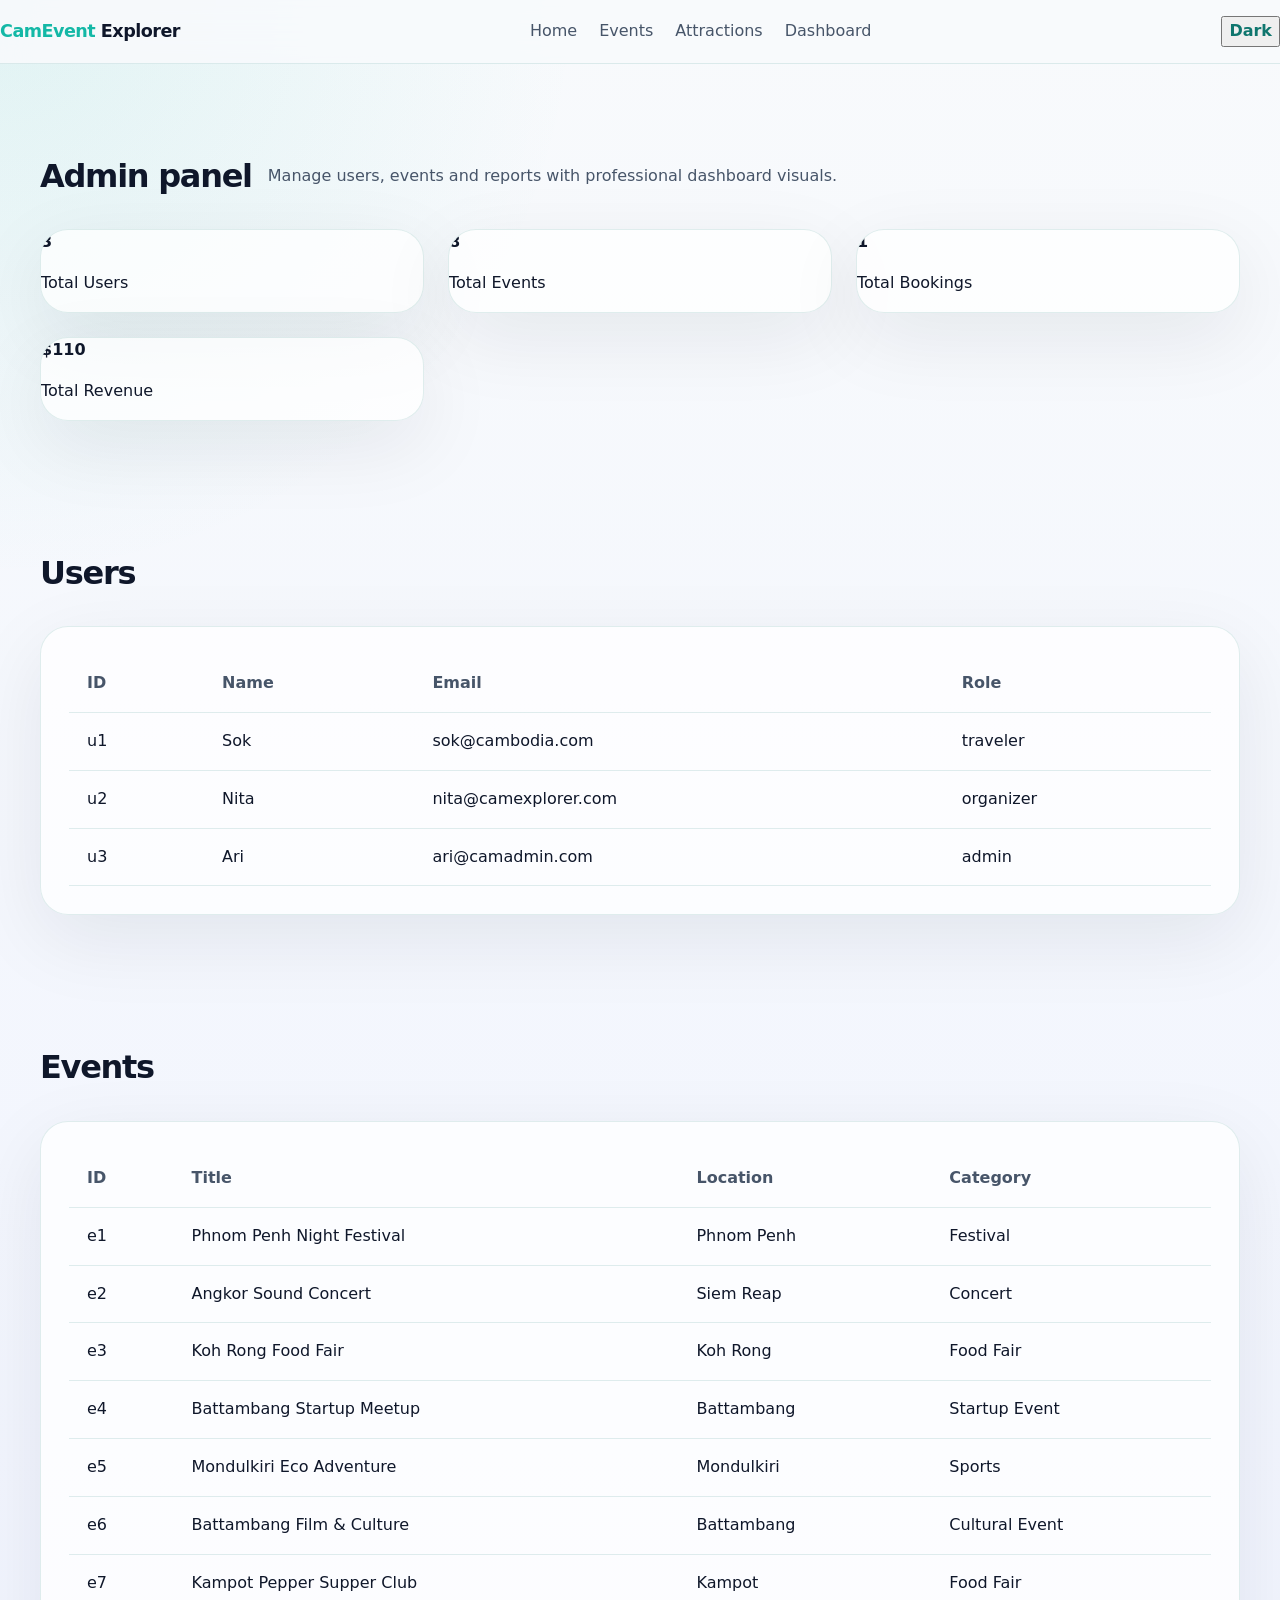
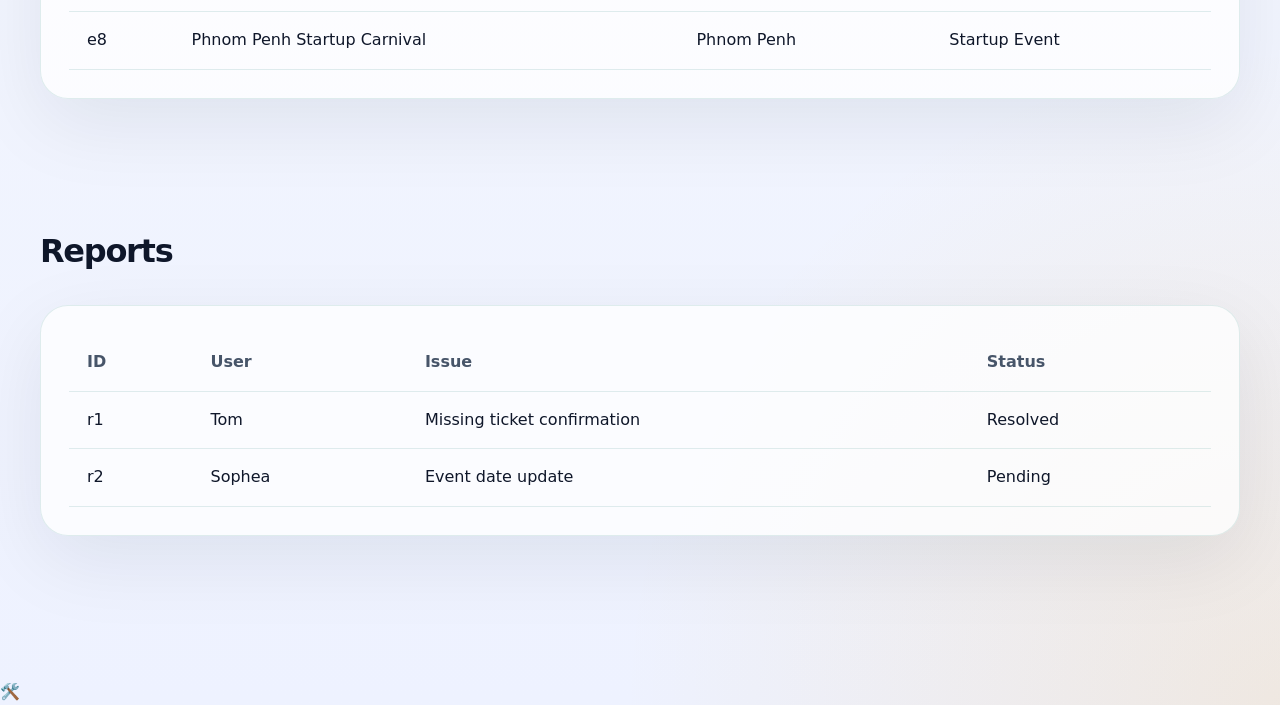
==== admin.html @ cb205341 "Initial commit: CamEvent Explorer static frontend prototype" ====
<!DOCTYPE html>
<html lang="en">
<head>
  <meta charset="UTF-8" />
  <meta name="viewport" content="width=device-width, initial-scale=1.0" />
  <title>Admin Panel | CamEvent Explorer</title>
  <link rel="stylesheet" href="style.css" />
</head>
<body data-page="admin">
  <div id="loading-screen"><div class="loader"></div></div>
  <div class="mobile-menu" id="mobileMenu">
    <button id="mobileClose" class="mobile-toggle">✕</button>
    <a href="index.html">Home</a>
    <a href="events.html">Events</a>
    <a href="attractions.html">Attractions</a>
    <a href="login.html">Login</a>
    <a href="signup.html">Sign Up</a>
  </div>
  <header class="site-header">
    <a class="brand" href="index.html"><span>CamEvent</span> Explorer</a>
    <nav class="main-nav">
      <a class="nav-link" href="index.html">Home</a>
      <a class="nav-link" href="events.html">Events</a>
      <a class="nav-link" href="attractions.html">Attractions</a>
      <a class="nav-link" href="dashboard.html">Dashboard</a>
    </nav>
    <div class="nav-actions">
      <button id="darkToggle" class="dark-toggle"><span>Dark</span></button>
      <button class="mobile-toggle">☰</button>
    </div>
  </header>

  <main class="page-shell">
    <section class="section" data-reveal>
      <div class="section-title"><h2>Admin panel</h2><p>Manage users, events and reports with professional dashboard visuals.</p></div>
      <div id="adminTotals" class="cards-grid"></div>
    </section>

    <section class="section" data-reveal>
      <div class="section-title"><h2>Users</h2></div>
      <div class="table-card"><table class="table"><thead><tr><th>ID</th><th>Name</th><th>Email</th><th>Role</th></tr></thead><tbody id="adminUsers"></tbody></table></div>
    </section>

    <section class="section" data-reveal>
      <div class="section-title"><h2>Events</h2></div>
      <div class="table-card"><table class="table"><thead><tr><th>ID</th><th>Title</th><th>Location</th><th>Category</th></tr></thead><tbody id="adminEvents"></tbody></table></div>
    </section>

    <section class="section" data-reveal>
      <div class="section-title"><h2>Reports</h2></div>
      <div class="table-card"><table class="table"><thead><tr><th>ID</th><th>User</th><th>Issue</th><th>Status</th></tr></thead><tbody id="adminReports"></tbody></table></div>
    </section>
  </main>

  <a class="fab" href="dashboard.html">🛠️</a>
  <button id="backTop" class="back-top" aria-label="Back to top">↑</button>
  <script src="script.js"></script>
</body>
</html>
---- style.css ----
﻿/* CamEvent Explorer - premium startup UI */
:root {
  color-scheme: light;
  font-family: 'Inter', 'Poppins', system-ui, -apple-system, BlinkMacSystemFont, 'Segoe UI', sans-serif;
  font-size: 16px;
  line-height: 1.55;
  background: #f8fafc;
  color: #0f172a;
  --bg: #f8fafc;
  --surface: rgba(255, 255, 255, 0.82);
  --surface-strong: rgba(255, 255, 255, 0.96);
  --glass: rgba(255, 255, 255, 0.74);
  --border: rgba(15, 118, 110, 0.12);
  --text: #0f172a;
  --muted: #475569;
  --primary: #0f766e;
  --secondary: #14b8a6;
  --accent: #f59e0b;
  --accent-soft: rgba(245, 158, 11, 0.14);
  --shadow: 0 24px 80px rgba(15, 23, 42, 0.08);
  --focus: rgba(20, 184, 166, 0.18);
}
* {
  box-sizing: border-box;
}
html {
  scroll-behavior: smooth;
}
body {
  margin: 0;
  min-height: 100vh;
  background: radial-gradient(circle at top left, rgba(20, 184, 166, 0.10), transparent 22%),
              radial-gradient(circle at bottom right, rgba(245, 158, 11, 0.12), transparent 25%),
              linear-gradient(180deg, #f8fafc 0%, #eef2ff 100%);
  color: var(--text);
}
body.dark-mode {
  background: radial-gradient(circle at top left, rgba(20, 184, 166, 0.16), transparent 24%),
              radial-gradient(circle at bottom right, rgba(245, 158, 11, 0.12), transparent 22%),
              linear-gradient(180deg, #020617 0%, #051026 100%);
  color: #e2e8f0;
}
img {
  display: block;
  max-width: 100%;
}
button,
input,
select,
textarea {
  font: inherit;
}
a {
  color: inherit;
  text-decoration: none;
}
.page-shell {
  width: min(1200px, calc(100% - 40px));
  margin: 0 auto;
  padding: 24px 0 80px;
}
.site-header {
  display: flex;
  align-items: center;
  justify-content: space-between;
  gap: 24px;
  padding: 16px 0;
  position: sticky;
  top: 0;
  z-index: 20;
  backdrop-filter: blur(16px);
  background: rgba(248, 250, 252, 0.9);
  border-bottom: 1px solid var(--border);
}
body.dark-mode .site-header {
  background: rgba(2, 6, 23, 0.82);
  border-color: rgba(148, 163, 184, 0.12);
}
.brand {
  font-size: 1.1rem;
  font-weight: 800;
  letter-spacing: -0.03em;
}
.brand span {
  color: var(--secondary);
}
.main-nav {
  display: flex;
  align-items: center;
  gap: 22px;
}
.nav-link {
  color: var(--muted);
  font-weight: 500;
  transition: color 0.25s ease;
}
.nav-link:hover,
.nav-link.active {
  color: var(--primary);
}
.nav-actions {
  display: flex;
  align-items: center;
  gap: 14px;
}
.btn,
button.btn {
  display: inline-flex;
  align-items: center;
  justify-content: center;
  border-radius: 999px;
  padding: 12px 20px;
  font-weight: 700;
  transition: transform 0.22s ease, box-shadow 0.25s ease, background 0.25s ease;
}
.btn:hover,
button.btn:hover {
  transform: translateY(-1px);
}
.btn-primary,
button.btn-primary {
  background: linear-gradient(135deg, var(--primary), var(--secondary));
  color: #fff;
  box-shadow: 0 18px 40px rgba(20, 184, 166, 0.23);
}
.btn-secondary,
button.btn-secondary {
  background: rgba(255, 255, 255, 0.86);
  color: var(--text);
  border: 1px solid var(--border);
}
body.dark-mode .btn-secondary,
body.dark-mode button.btn-secondary {
  background: rgba(8, 17, 36, 0.88);
  color: #e2e8f0;
  border-color: rgba(148, 163, 184, 0.16);
}
.section {
  padding: 64px 0;
}
.section-title {
  display: flex;
  align-items: center;
  gap: 16px;
  margin-bottom: 28px;
}
.section-title h2 {
  margin: 0;
  font-size: clamp(2rem, 2.4vw, 2.65rem);
  letter-spacing: -0.04em;
}
.section-title p {
  margin: 0;
  color: var(--muted);
  max-width: 650px;
}
.glass-card {
  background: var(--glass);
  border: 1px solid var(--border);
  border-radius: 28px;
  box-shadow: var(--shadow);
  backdrop-filter: blur(20px);
}
body.dark-mode .glass-card {
  background: rgba(3, 14, 32, 0.78);
  border-color: rgba(148, 163, 184, 0.12);
}
.hero {
  position: relative;
  overflow: hidden;
  padding: 80px 0 60px;
}
.hero::before {
  content: '';
  position: absolute;
  inset: 0;
  background: radial-gradient(circle at top left, rgba(20, 184, 166, 0.18), transparent 20%),
              radial-gradient(circle at bottom right, rgba(245, 158, 11, 0.18), transparent 22%);
  pointer-events: none;
}
.hero-grid {
  display: grid;
  grid-template-columns: 1.1fr 0.9fr;
  align-items: center;
  gap: 32px;
  position: relative;
  z-index: 1;
}
.hero-copy {
  max-width: 590px;
}
.hero-copy .eyebrow {
  display: inline-flex;
  align-items: center;
  gap: 10px;
  color: var(--secondary);
  font-weight: 800;
  text-transform: uppercase;
  letter-spacing: 0.18em;
  font-size: 0.8rem;
  margin-bottom: 20px;
}
.hero-copy h1 {
  margin: 0;
  font-size: clamp(3rem, 5vw, 4.5rem);
  line-height: 0.95;
}
.hero-copy p {
  max-width: 620px;
  margin: 26px 0 30px;
  font-size: 1rem;
  color: var(--muted);
}
.hero-actions {
  display: flex;
  flex-wrap: wrap;
  gap: 16px;
}
.hero-card {
  position: relative;
  min-height: 520px;
  border-radius: 34px;
  overflow: hidden;
  box-shadow: var(--shadow);
  background: linear-gradient(180deg, rgba(255,255,255,0.95) 0%, rgba(255,255,255,0.72) 100%);
}
body.dark-mode .hero-card {
  background: linear-gradient(180deg, rgba(1, 13, 34, 0.82) 0%, rgba(4, 21, 46, 0.78) 100%);
}
.hero-card::before {
  content: '';
  position: absolute;
  inset: 0;
  background: radial-gradient(circle at 30% 20%, rgba(20, 184, 166, 0.22), transparent 22%),
              radial-gradient(circle at 90% 85%, rgba(245, 158, 11, 0.18), transparent 24%);
  pointer-events: none;
}
.hero-slideshow {
  position: absolute;
  inset: 0;
  display: grid;
}
.slide {
  opacity: 0;
  transform: scale(1.03);
  transition: opacity 0.8s ease, transform 0.8s ease;
  background-size: cover;
  background-position: center;
}
.slide.active {
  opacity: 1;
  transform: scale(1);
}
.slide::after {
  content: '';
  position: absolute;
  inset: 0;
  background: linear-gradient(180deg, rgba(15, 118, 110, 0.18), rgba(248, 250, 252, 0.8));
}
.slide-1 { background-image: linear-gradient(135deg, rgba(15, 118, 110, 0.95), rgba(20, 184, 166, 0.72)); }
.slide-2 { background-image: linear-gradient(135deg, rgba(245, 158, 11, 0.9), rgba(251, 191, 36, 0.68)); }
.slide-3 { background-image: linear-gradient(135deg, rgba(15, 118, 110, 0.55), rgba(248, 250, 252, 0.7)); }
.hero-visual-content {
  position: relative;
  z-index: 1;
  display: grid;
  gap: 18px;
  padding: 32px;
  min-height: 520px;
}
.hero-stats {
  display: grid;
  gap: 14px;
}
.hero-stat {
  display: flex;
  justify-content: space-between;
  align-items: center;
  padding: 18px 22px;
  border-radius: 24px;
  background: rgba(255, 255, 255, 0.95);
  box-shadow: 0 18px 32px rgba(15, 23, 42, 0.08);
}
body.dark-mode .hero-stat {
  background: rgba(3, 14, 32, 0.82);
}
.hero-stat strong {
  font-size: 1.65rem;
}
.hero-stat span {
  color: var(--muted);
}
.search-panel,
.search-panel .glass-card {
  border-radius: 28px;
}
.search-panel {
  margin-top: 28px;
  padding: 28px;
  background: var(--glass);
  border: 1px solid var(--border);
  box-shadow: var(--shadow);
}
.search-grid {
  display: grid;
  gap: 18px;
  grid-template-columns: repeat(5, minmax(0, 1fr));
}
.search-grid input,
.search-grid select {
  width: 100%;
  border-radius: 20px;
  border: 1px solid var(--border);
  padding: 16px 18px;
  background: rgba(255, 255, 255, 0.9);
}
body.dark-mode .search-grid input,
body.dark-mode .search-grid select {
  background: rgba(5, 14, 34, 0.88);
  color: #e2e8f0;
  border-color: rgba(148, 163, 184, 0.16);
}
.search-grid .search-button {
  grid-column: span 1;
}
.suggestions {
  position: absolute;
  left: 0;
  right: 0;
  top: 100%;
  background: var(--surface-strong);
  border: 1px solid var(--border);
  border-radius: 18px;
  margin-top: 8px;
  overflow: hidden;
  z-index: 5;
}
.suggestions button {
  width: 100%;
  padding: 12px 16px;
  text-align: left;
  color: var(--text);
}
.suggestions button:hover {
  background: var(--accent-soft);
}
.events-grid,
.attractions-grid,
.cards-grid,
.feature-grid,
.stats-grid,
.related-list,
.gallery-grid {
  display: grid;
  gap: 24px;
}
.events-grid,
.attractions-grid,
.related-list {
  grid-template-columns: repeat(4, minmax(0, 1fr));
}
.cards-grid {
  grid-template-columns: repeat(3, minmax(0, 1fr));
}
.stats-grid {
  grid-template-columns: repeat(4, minmax(0, 1fr));
}
.event-card,
.attraction-card,
.testimonial-card,
.metric-card,
.list-card,
.schedule-card,
.dashboard-card,
.analytics-card,
.modal-content,
.detail-card,
.booking-card,
.profile-card,
.notification-card,
.table-card,
.feature-card,
.map-card,
.form-card {
  background: var(--glass);
  border: 1px solid var(--border);
  border-radius: 28px;
  box-shadow: var(--shadow);
  overflow: hidden;
  transition: transform 0.25s ease, border-color 0.25s ease, box-shadow 0.25s ease;
}
body.dark-mode .event-card,
body.dark-mode .attraction-card,
body.dark-mode .testimonial-card,
body.dark-mode .metric-card,
body.dark-mode .list-card,
body.dark-mode .schedule-card,
body.dark-mode .dashboard-card,
body.dark-mode .analytics-card,
body.dark-mode .detail-card,
body.dark-mode .booking-card,
body.dark-mode .profile-card,
body.dark-mode .notification-card,
body.dark-mode .table-card,
body.dark-mode .feature-card,
body.dark-mode .map-card,
body.dark-mode .form-card,
body.dark-mode .modal-content {
  background: rgba(3, 14, 32, 0.78);
}
.event-card:hover,
.attraction-card:hover,
.metric-card:hover,
.dashboard-card:hover,
.analytics-card:hover,
.modal-content:hover,
.detail-card:hover,
.feature-card:hover,
.map-card:hover,
.form-card:hover {
  transform: translateY(-6px);
  border-color: rgba(20, 184, 166, 0.22);
}
.card-hero {
  position: relative;
  min-height: 180px;
  background: linear-gradient(135deg, rgba(15, 118, 110, 0.95), rgba(20, 184, 166, 0.85));
}
.card-hero.overlay {
  background-size: cover;
  background-position: center;
}
.card-hero::before {
  content: '';
  position: absolute;
  inset: 0;
  background: linear-gradient(180deg, rgba(15, 118, 110, 0.18), rgba(15, 118, 110, 0.72));
}
.card-hero span {
  position: absolute;
  top: 16px;
  right: 16px;
  background: rgba(255, 255, 255, 0.9);
  color: var(--text);
  padding: 8px 12px;
  border-radius: 999px;
  font-size: 0.85rem;
  font-weight: 700;
}
.card-body {
  padding: 22px;
}
.card-title {
  margin: 0 0 10px;
  font-size: 1.1rem;
}
.card-meta {
  display: flex;
  flex-wrap: wrap;
  gap: 10px;
  margin: 12px 0;
  color: var(--muted);
  font-size: 0.95rem;
}
.card-meta span {
  display: inline-flex;
  align-items: center;
  gap: 6px;
}
.card-meta span::before {
  content: '•';
  color: var(--accent);
}
.card-text {
  margin: 0 0 18px;
  color: var(--muted);
}
.card-actions {
  display: flex;
  justify-content: space-between;
  align-items: center;
  gap: 12px;
  flex-wrap: wrap;
}
.favorite-toggle {
  width: 46px;
  height: 46px;
  display: inline-flex;
  align-items: center;
  justify-content: center;
  border-radius: 50%;
  background: rgba(255, 255, 255, 0.88);
  color: var(--text);
  transition: transform 0.2s ease, background 0.2s ease;
}
.favorite-toggle.active {
  background: rgba(245, 158, 11, 0.16);
  color: var(--accent);
}
.favorite-toggle:hover {
  transform: translateY(-2px);
}
.event-badge,
.tag-pill {
  display: inline-flex;
  align-items: center;
  justify-content: center;
  padding: 8px 14px;
  border-radius: 999px;
  background: rgba(15, 118, 110, 0.08);
  color: var(--primary);
  font-weight: 600;
  font-size: 0.85rem;
}
body.dark-mode .event-badge,
body.dark-mode .tag-pill {
  background: rgba(20, 184, 166, 0.12);
}
.trending-list {
  display: grid;
  grid-template-columns: repeat(3, minmax(0, 1fr));
  gap: 20px;
}
.trend-card {
  padding: 24px;
}
.trend-card h3 {
  margin-top: 0;
}
.trend-card p {
  color: var(--muted);
  margin: 14px 0 0;
}
.rating {
  display: inline-flex;
  align-items: center;
  gap: 8px;
  color: #f59e0b;
  font-weight: 700;
}
.rating span {
  color: var(--muted);
  font-weight: 500;
}
.stats-row {
  display: grid;
  grid-template-columns: repeat(4, minmax(0, 1fr));
  gap: 18px;
}
.stat-card {
  padding: 28px;
  text-align: center;
  border-radius: 28px;
  background: linear-gradient(135deg, rgba(20, 184, 166, 0.15), rgba(255, 255, 255, 0.95));
  border: 1px solid var(--border);
}
body.dark-mode .stat-card {
  background: rgba(2, 6, 23, 0.76);
  border-color: rgba(148, 163, 184, 0.12);
}
.stat-card strong {
  display: block;
  font-size: 2.8rem;
  margin-bottom: 10px;
}
.testimonial-card {
  padding: 28px;
  min-height: 260px;
  display: grid;
  gap: 18px;
}
.testimonial-card p {
  margin: 0;
  color: var(--muted);
}
.testimonial-author {
  display: flex;
  align-items: center;
  gap: 14px;
}
.avatar {
  width: 54px;
  height: 54px;
  border-radius: 50%;
  background: linear-gradient(135deg, var(--primary), var(--secondary));
  display: grid;
  place-items: center;
  color: #fff;
  font-weight: 700;
}
.slider-controls {
  display: flex;
  gap: 12px;
  margin-top: 14px;
}
.slider-controls button {
  width: 48px;
  height: 48px;
  border-radius: 50%;
  border: 1px solid var(--border);
  background: rgba(255, 255, 255, 0.88);
}
body.dark-mode .slider-controls button {
  background: rgba(8, 17, 36, 0.88);
}
.section-split {
  display: grid;
  grid-template-columns: 1.2fr 0.8fr;
  gap: 28px;
}
.feature-card,
.map-card,
.form-card,
.detail-card,
.booking-card,
.profile-card,
.notification-card,
.table-card {
  padding: 28px;
}
.map-card {
  min-height: 360px;
  position: relative;
  overflow: hidden;
}
.map-card::before {
  content: '';
  position: absolute;
  inset: 0;
  background: radial-gradient(circle at 20% 20%, rgba(20, 184, 166, 0.16), transparent 18%),
              radial-gradient(circle at 80% 80%, rgba(245, 158, 11, 0.14), transparent 20%);
}
.map-visual {
  position: relative;
  min-height: 100%;
  border-radius: 28px;
  background: radial-gradient(circle at 30% 22%, rgba(20, 184, 166, 0.14), transparent 16%),
              radial-gradient(circle at 80% 60%, rgba(245, 158, 11, 0.12), transparent 18%),
              linear-gradient(135deg, rgba(15, 118, 110, 0.1), rgba(248, 250, 252, 0.95));
}
.map-visual::after {
  content: '';
  position: absolute;
  inset: 16px;
  border-radius: 22px;
  background-size: 100px 100px;
  background-image: radial-gradient(circle, rgba(15, 118, 110, 0.14), transparent 45%);
}
.map-pin {
  position: absolute;
  width: 16px;
  height: 16px;
  border-radius: 50%;
  background: var(--accent);
  box-shadow: 0 0 16px rgba(245, 158, 11, 0.28);
}
.map-pin::after {
  content: '';
  position: absolute;
  inset: 4px;
  border-radius: 50%;
  background: #fff;
}
.input-group {
  display: grid;
  gap: 8px;
  margin-bottom: 18px;
}
.input-group label {
  font-weight: 600;
}
.input-group input,
.input-group select,
.input-group textarea {
  width: 100%;
  border-radius: 18px;
  border: 1px solid var(--border);
  background: rgba(255, 255, 255, 0.92);
  padding: 15px 16px;
}
body.dark-mode .input-group input,
body.dark-mode .input-group select,
body.dark-mode .input-group textarea {
  background: rgba(6, 16, 37, 0.9);
  color: #e2e8f0;
  border-color: rgba(148, 163, 184, 0.18);
}
.input-grid {
  display: grid;
  gap: 18px;
}
.input-grid.inline {
  grid-template-columns: repeat(2, minmax(0, 1fr));
}
.form-row {
  display: grid;
  gap: 18px;
  grid-template-columns: 1.1fr 0.9fr;
}
.top-bar {
  display: flex;
  align-items: center;
  justify-content: space-between;
  gap: 20px;
  margin-bottom: 26px;
}
.top-bar h1 {
  margin: 0;
  font-size: clamp(1.8rem, 2.5vw, 2.4rem);
}
.panel-header {
  display: flex;
  align-items: center;
  justify-content: space-between;
  gap: 24px;
  margin-bottom: 24px;
}
.panel-header .text-muted {
  color: var(--muted);
}
.sort-bar,
.filter-bar {
  display: flex;
  align-items: center;
  gap: 14px;
  flex-wrap: wrap;
}
.filter-chip,
.category-chip,
.status-pill {
  padding: 10px 16px;
  border-radius: 999px;
  border: 1px solid var(--border);
  color: var(--muted);
  background: rgba(255, 255, 255, 0.88);
  cursor: pointer;
  transition: background 0.2s ease, color 0.2s ease, border-color 0.2s ease;
}
body.dark-mode .filter-chip,
body.dark-mode .category-chip,
body.dark-mode .status-pill {
  background: rgba(8, 17, 36, 0.9);
  color: #cbd5e1;
}
.filter-chip.active,
.category-chip.active {
  background: rgba(20, 184, 166, 0.14);
  color: var(--primary);
  border-color: rgba(20, 184, 166, 0.3);
}
.tag-grid {
  display: flex;
  flex-wrap: wrap;
  gap: 12px;
}
.event-meta {
  display: flex;
  flex-wrap: wrap;
  gap: 12px;
  align-items: center;
}
.event-meta span {
  display: inline-flex;
  gap: 8px;
  color: var(--muted);
}
.event-meta strong {
  color: var(--text);
}
.detail-banner {
  min-height: 420px;
  border-radius: 34px;
  overflow: hidden;
  position: relative;
  background: linear-gradient(135deg, rgba(15, 118, 110, 0.8), rgba(20, 184, 166, 0.4));
}
.detail-banner::before {
  content: '';
  position: absolute;
  inset: 0;
  background: linear-gradient(180deg, rgba(3, 14, 32, 0.24), rgba(3, 14, 32, 0.7));
}
.detail-banner h1,
.banner-info {
  position: relative;
  z-index: 1;
}
.detail-banner-content {
  position: absolute;
  inset: 0;
  display: flex;
  align-items: flex-end;
  padding: 36px;
}
.banner-info {
  max-width: 680px;
  color: #fff;
}
.banner-info p {
  color: rgba(255, 255, 255, 0.85);
}
.badge-list {
  display: flex;
  flex-wrap: wrap;
  gap: 12px;
  margin-top: 18px;
}
.badge-list span {
  background: rgba(255, 255, 255, 0.14);
  color: #fff;
  padding: 10px 14px;
  border-radius: 999px;
  font-size: 0.95rem;
}
.event-description,
.schedule-list,
.related-list,
.review-list {
  display: grid;
  gap: 18px;
}
.schedule-item,
.related-card,
.booking-success,
.notification-card,
.table-row {
  display: grid;
  gap: 10px;
}
.schedule-item {
  padding: 18px;
  border-radius: 24px;
  background: rgba(255, 255, 255, 0.92);
}
body.dark-mode .schedule-item {
  background: rgba(4, 17, 43, 0.88);
}
.schedule-item strong {
  display: block;
  margin-bottom: 6px;
}
.gallery-grid {
  display: grid;
  grid-template-columns: repeat(3, minmax(0, 1fr));
  gap: 14px;
}
.gallery-tile {
  min-height: 160px;
  border-radius: 24px;
  overflow: hidden;
  background-size: cover;
  background-position: center;
  position: relative;
}
.gallery-tile::after {
  content: '';
  position: absolute;
  inset: 0;
  background: linear-gradient(180deg, transparent 0%, rgba(15, 23, 42, 0.4) 100%);
}
.gallery-tile button {
  position: absolute;
  inset: 0;
}
.related-card {
  padding: 20px;
}
.related-card .card-title {
  margin: 0 0 8px;
}
.detail-sidebar {
  display: grid;
  gap: 18px;
}
.detail-summary {
  display: grid;
  gap: 16px;
}
.summary-row {
  display: flex;
  justify-content: space-between;
  color: var(--muted);
}
.summary-row strong {
  color: var(--text);
}
.ticket-summary {
  padding: 22px;
  border-radius: 28px;
  background: rgba(255, 255, 255, 0.96);
}
body.dark-mode .ticket-summary {
  background: rgba(4, 17, 43, 0.88);
}
.ticket-summary h3 {
  margin: 0 0 16px;
}
.qr-code {
  width: 100%;
  min-height: 220px;
  border-radius: 24px;
  background: radial-gradient(circle at 30% 30%, rgba(15,118,110,0.18), transparent 22%),
              radial-gradient(circle at 70% 70%, rgba(245,158,11,0.14), transparent 22%),
              linear-gradient(90deg, rgba(15,118,110,0.08), transparent 50%, rgba(245,158,11,0.06));
  display: grid;
  place-items: center;
  text-align: center;
  color: var(--text);
  border: 1px dashed var(--border);
}
.body-small,
.text-muted {
  color: var(--muted);
}
.table-card {
  overflow-x: auto;
}
.table {
  width: 100%;
  border-collapse: collapse;
}
.table th,
.table td {
  text-align: left;
  padding: 16px 18px;
  border-bottom: 1px solid var(--border);
}
.table th {
  color: var(--muted);
  font-weight: 700;
}
.table tbody tr:hover {
  background: rgba(20, 184, 166, 0.06);
}
.notification-card {
  display: grid;
  gap: 12px;
}
.notification-card strong {
  font-size: 1rem;
}
.toggle-row {
  display: flex;
  align-items: center;
  justify-content: space-between;
  gap: 12px;
}
.toggle-button {
  width: 54px;
  height: 30px;
  border-radius: 999px;
  background: rgba(15, 118, 110, 0.12);
  position: relative;
  transition: background 0.25s ease;
}
.toggle-button::after {
  content: '';
  position: absolute;
  inset: 4px;
  width: 22px;
  height: 22px;
  border-radius: 50%;
  background: #fff;
  transition: transform 0.25s ease;
}
.toggle-button.active {
  background: rgba(20, 184, 166, 0.28);
}
.toggle-button.active::after {
  transform: translateX(24px);
}
#toast-container {
  position: fixed;
  bottom: 24px;
  right: 24px;
  display: grid;
  gap: 12px;
  z-index: 60;
}
.toast {
  min-width: 280px;
  padding: 16px 18px;
  border-radius: 20px;
  background: rgba(255, 255, 255, 0.96);
  border: 1px solid var(--border);
  box-shadow: 0 24px 60px rgba(15, 23, 42, 0.12);
  display: grid;
  gap: 8px;
}
body.dark-mode .toast {
  background: rgba(7, 17, 36, 0.92);
  color: #e2e8f0;
  border-color: rgba(148, 163, 184, 0.1);
}
.toast strong {
  display: block;
}
#loading-screen {
  position: fixed;
  inset: 0;
  background: rgba(248, 250, 252, 0.94);
  z-index: 80;
  display: grid;
  place-items: center;
  transition: opacity 0.4s ease;
}
body.dark-mode #loading-screen {
  background: rgba(2, 6, 23, 0.94);
}
.loader {
  width: 90px;
  height: 90px;
  border-radius: 50%;
  background: conic-gradient(var(--primary) 0 25%, rgba(255,255,255,0.2) 0 100%);
  animation: spin 1.2s linear infinite;
}
@keyframes spin {
  to { transform: rotate(1turn); }
}
.back-top {
  position: fixed;
  right: 24px;
  bottom: 110px;
  width: 52px;
  height: 52px;
  border-radius: 50%;
  background: var(--primary);
  color: #fff;
  display: grid;
  place-items: center;
  box-shadow: 0 24px 50px rgba(15, 23, 42, 0.2);
  z-index: 50;
  opacity: 0;
  pointer-events: none;
  transition: opacity 0.2s ease;
}
.back-top.visible {
  opacity: 1;
  pointer-events: auto;
}
.modal {
  position: fixed;
  inset: 0;
  background: rgba(15, 23, 42, 0.72);
  display: none;
  align-items: center;
  justify-content: center;
  z-index: 90;
  padding: 24px;
}
.modal.open {
  display: grid;
}
.modal-content {
  width: min(980px, 100%);
  background: var(--glass);
  border-radius: 30px;
  padding: 30px;
  position: relative;
}
body.dark-mode .modal-content {
  background: rgba(3, 14, 32, 0.94);
}
.modal-close {
  position: absolute;
  top: 18px;
  right: 18px;
  width: 42px;
  height: 42px;
  border-radius: 50%;
  background: rgba(255,255,255,0.92);
  display: grid;
  place-items: center;
}
.modal-body {
  display: grid;
  gap: 22px;
}
.hero-tag,
.hero-status,
.badge-light {
  display: inline-flex;
  align-items: center;
  gap: 10px;
  padding: 10px 16px;
  border-radius: 999px;
  background: rgba(255, 255, 255, 0.86);
  color: var(--primary);
  font-weight: 700;
}
body.dark-mode .hero-tag,
body.dark-mode .hero-status,
body.dark-mode .badge-light {
  background: rgba(8, 17, 36, 0.88);
  color: #a7f3d0;
}
.hero-meta {
  display: flex;
  gap: 14px;
  flex-wrap: wrap;
}
.hero-meta span {
  display: inline-flex;
  align-items: center;
  gap: 8px;
  color: rgba(255, 255, 255, 0.9);
}
.hero-meta strong {
  color: #fff;
}
[data-reveal] {
  opacity: 0;
  transform: translateY(24px);
  transition: opacity 0.75s ease, transform 0.75s ease;
}
[data-reveal].revealed {
  opacity: 1;
  transform: translateY(0);
}
@media (max-width: 1100px) {
  .hero-grid,
  .section-split,
  .events-grid,
  .attractions-grid,
  .cards-grid,
  .stats-grid,
  .related-list,
  .gallery-grid,
  .hero-actions,
  .top-bar,
  .panel-header,
  .search-grid,
  .map-grid,
  .input-grid.inline,
  .event-meta,
  .card-actions {
    grid-template-columns: 1fr;
  }
}
@media (max-width: 880px) {
  .site-header {
    flex-wrap: wrap;
  }
}
@media (max-width: 680px) {
  .page-shell {
    width: min(100%, calc(100% - 24px));
  }
  .main-nav {
    display: none;
  }
  .mobile-toggle {
    display: inline-flex;
  }
}
.mobile-toggle {
  width: 46px;
  height: 46px;
  display: none;
  align-items: center;
  justify-content: center;
  border-radius: 16px;
  background: rgba(255, 255, 255, 0.86);
  border: 1px solid var(--border);
}
.mobile-menu {
  position: fixed;
  inset: 0;
  padding: 100px 24px 24px;
  background: rgba(248, 250, 252, 0.98);
  backdrop-filter: blur(18px);
  display: none;
  flex-direction: column;
  gap: 24px;
  z-index: 80;
}
body.dark-mode .mobile-menu {
  background: rgba(2, 6, 23, 0.96);
}
.mobile-menu.open {
  display: flex;
}
.mobile-menu a {
  font-size: 1.1rem;
}
.dark-toggle {
  display: inline-flex;
  align-items: center;
  gap: 10px;
  color: var(--muted);
  font-weight: 700;
}
.dark-toggle span {
  color: var(--primary);
}
.ui-tag {
  display: inline-flex;
  align-items: center;
  gap: 10px;
  padding: 10px 16px;
  border-radius: 999px;
  background: rgba(20, 184, 166, 0.1);
  color: var(--primary);
  font-weight: 700;
}
.btn-ghost {
  background: rgba(255, 255, 255, 0.58);
  color: var(--text);
}
body.dark-mode .btn-ghost {
  background: rgba(8, 17, 36, 0.8);
}
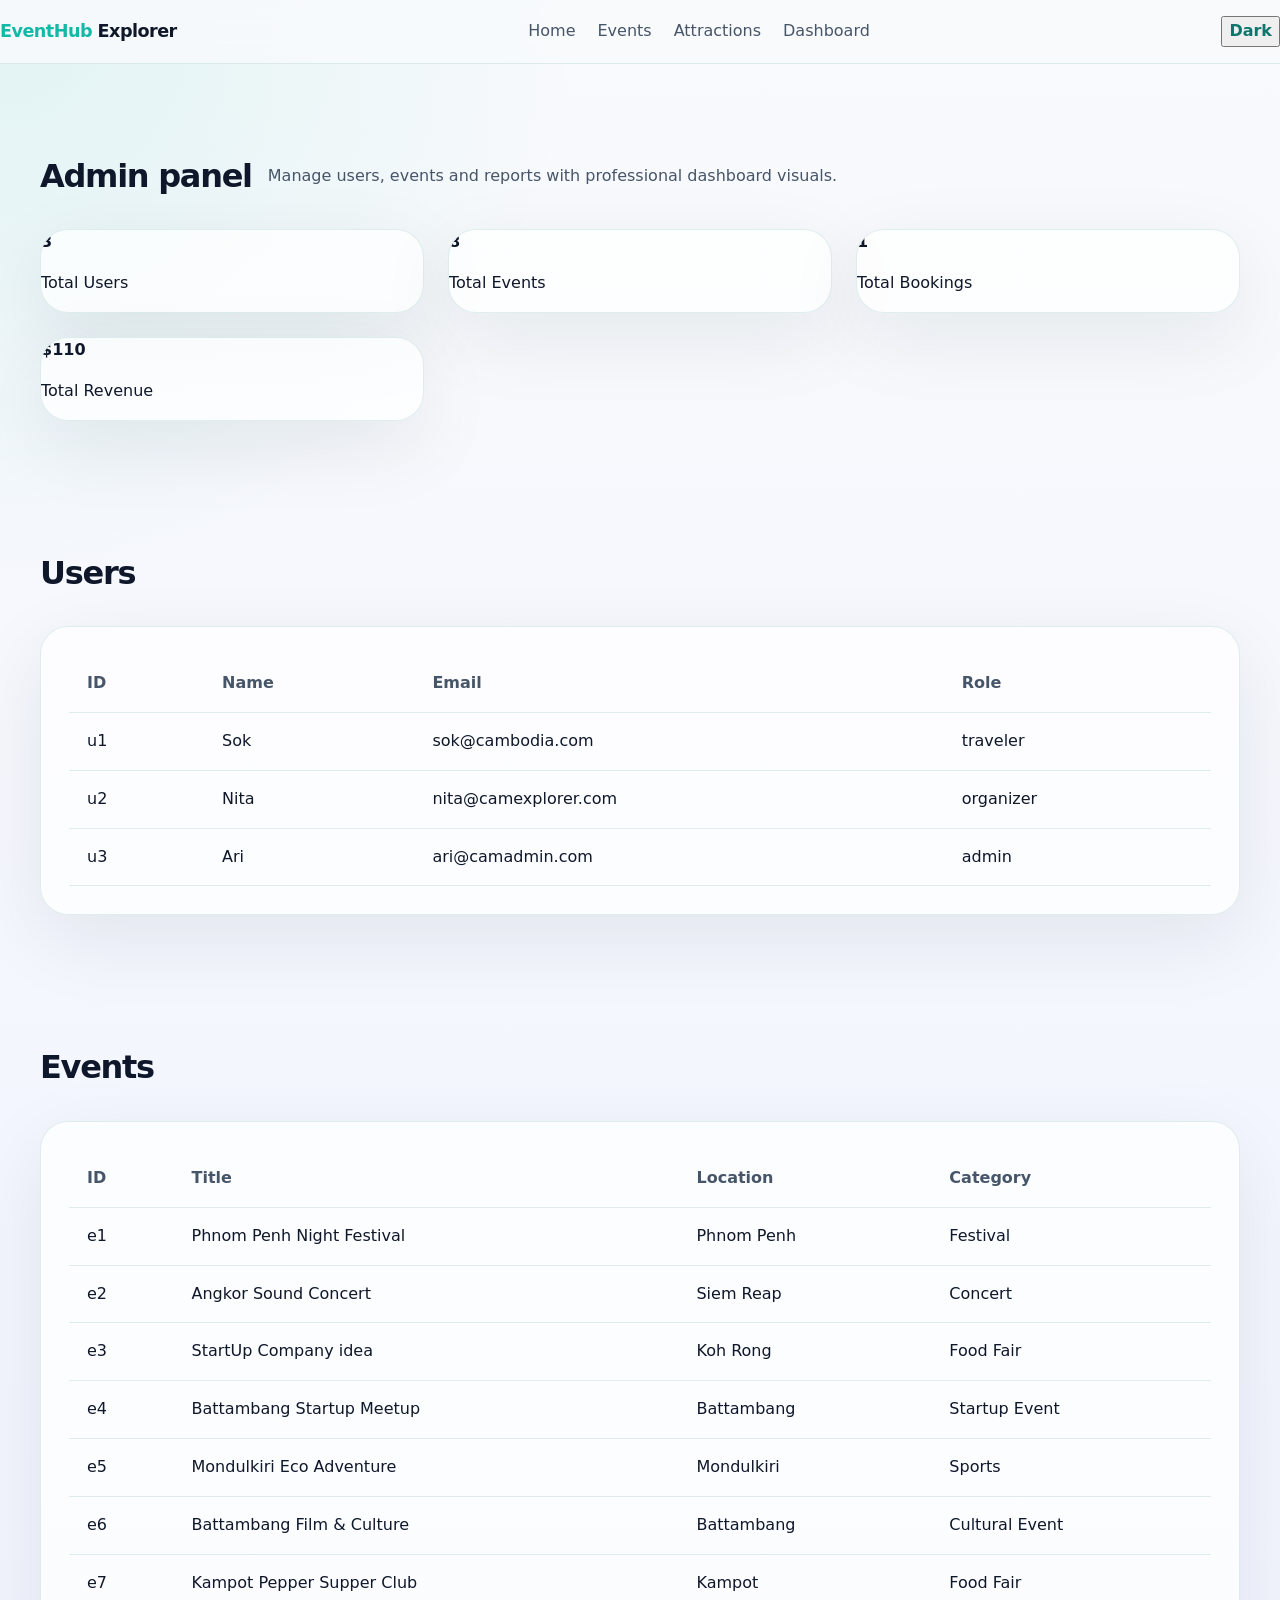
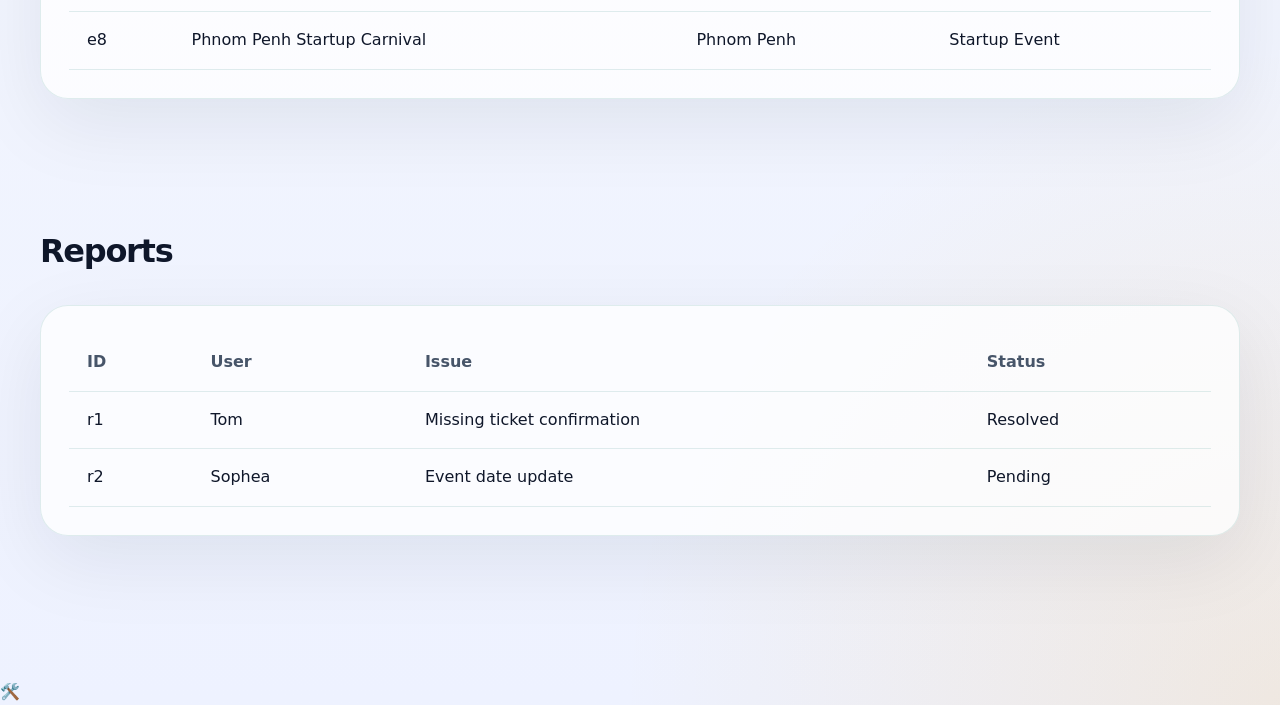
==== commit 4ee9b485: "Rebrand from CamEvent Explorer to EventHub Explorer" ====
--- a/admin.html
+++ b/admin.html
@@ -3,7 +3,7 @@
 <head>
   <meta charset="UTF-8" />
   <meta name="viewport" content="width=device-width, initial-scale=1.0" />
-  <title>Admin Panel | CamEvent Explorer</title>
+  <title>Admin Panel | EventHub Explorer</title>
   <link rel="stylesheet" href="style.css" />
 </head>
 <body data-page="admin">
@@ -17,7 +17,7 @@
     <a href="signup.html">Sign Up</a>
   </div>
   <header class="site-header">
-    <a class="brand" href="index.html"><span>CamEvent</span> Explorer</a>
+    <a class="brand" href="index.html"><span>EventHub</span> Explorer</a>
     <nav class="main-nav">
       <a class="nav-link" href="index.html">Home</a>
       <a class="nav-link" href="events.html">Events</a>
--- a/style.css
+++ b/style.css
@@ -1,4 +1,4 @@
-﻿/* CamEvent Explorer - premium startup UI */
+﻿/* EventHub Explorer - premium startup UI */
 :root {
   color-scheme: light;
   font-family: 'Inter', 'Poppins', system-ui, -apple-system, BlinkMacSystemFont, 'Segoe UI', sans-serif;
@@ -257,9 +257,9 @@
   inset: 0;
   background: linear-gradient(180deg, rgba(15, 118, 110, 0.18), rgba(248, 250, 252, 0.8));
 }
-.slide-1 { background-image: linear-gradient(135deg, rgba(15, 118, 110, 0.95), rgba(20, 184, 166, 0.72)); }
-.slide-2 { background-image: linear-gradient(135deg, rgba(245, 158, 11, 0.9), rgba(251, 191, 36, 0.68)); }
-.slide-3 { background-image: linear-gradient(135deg, rgba(15, 118, 110, 0.55), rgba(248, 250, 252, 0.7)); }
+.slide-1 { background-image: linear-gradient(135deg, rgba(15, 118, 110, 0.65), rgba(20, 184, 166, 0.45)), url('https://images.unsplash.com/photo-1470225620780-dba8ba36b745?w=1400&q=80'); background-size: cover; background-position: center; }
+.slide-2 { background-image: linear-gradient(135deg, rgba(245, 158, 11, 0.65), rgba(251, 191, 36, 0.45)), url('https://images.unsplash.com/photo-1599930113854-d617d0c6171e?w=1400&q=80'); background-size: cover; background-position: center; }
+.slide-3 { background-image: linear-gradient(135deg, rgba(15, 118, 110, 0.55), rgba(248, 250, 252, 0.4)), url('https://images.unsplash.com/photo-1501594907352-04cda38ebc29?w=1400&q=80'); background-size: cover; background-position: center; }
 .hero-visual-content {
   position: relative;
   z-index: 1;
@@ -512,9 +512,21 @@
   font-weight: 600;
   font-size: 0.85rem;
 }
+.event-badge.badge-free {
+  background: #10b981;
+  color: white;
+  font-weight: 700;
+  font-size: 0.9rem;
+  box-shadow: 0 2px 8px rgba(16, 185, 129, 0.3);
+}
 body.dark-mode .event-badge,
 body.dark-mode .tag-pill {
   background: rgba(20, 184, 166, 0.12);
+}
+body.dark-mode .event-badge.badge-free {
+  background: #059669;
+  color: white;
+  box-shadow: 0 2px 8px rgba(5, 150, 105, 0.4);
 }
 .trending-list {
   display: grid;
@@ -619,9 +631,14 @@
   padding: 28px;
 }
 .map-card {
-  min-height: 360px;
+  min-height: 420px;
   position: relative;
   overflow: hidden;
+  display: grid;
+  grid-template-columns: 1.75fr 1fr;
+  gap: 24px;
+  padding: 24px;
+  align-items: stretch;
 }
 .map-card::before {
   content: '';
@@ -632,11 +649,23 @@
 }
 .map-visual {
   position: relative;
-  min-height: 100%;
+  min-height: 320px;
+  padding: 18px;
   border-radius: 28px;
-  background: radial-gradient(circle at 30% 22%, rgba(20, 184, 166, 0.14), transparent 16%),
-              radial-gradient(circle at 80% 60%, rgba(245, 158, 11, 0.12), transparent 18%),
-              linear-gradient(135deg, rgba(15, 118, 110, 0.1), rgba(248, 250, 252, 0.95));
+  background: linear-gradient(135deg, rgba(15, 118, 110, 0.16), rgba(20, 184, 166, 0.09)),
+              radial-gradient(circle at 30% 22%, rgba(20, 184, 166, 0.14), transparent 16%),
+              radial-gradient(circle at 80% 60%, rgba(245, 158, 11, 0.12), transparent 18%);
+  border: 1px solid rgba(15, 118, 110, 0.12);
+}
+.map-visual::before {
+  content: 'CAMBODIA';
+  position: absolute;
+  top: 16px;
+  right: 18px;
+  color: rgba(255, 255, 255, 0.78);
+  font-size: 0.83rem;
+  letter-spacing: 0.22em;
+  text-transform: uppercase;
 }
 .map-visual::after {
   content: '';
@@ -646,13 +675,21 @@
   background-size: 100px 100px;
   background-image: radial-gradient(circle, rgba(15, 118, 110, 0.14), transparent 45%);
 }
+
+#leafletMap {
+  width: 100%;
+  height: 100%;
+  min-height: 280px;
+  border-radius: 14px;
+}
 .map-pin {
   position: absolute;
-  width: 16px;
-  height: 16px;
+  width: 18px;
+  height: 18px;
   border-radius: 50%;
   background: var(--accent);
   box-shadow: 0 0 16px rgba(245, 158, 11, 0.28);
+  transition: transform 0.25s ease, background 0.25s ease, box-shadow 0.25s ease;
 }
 .map-pin::after {
   content: '';
@@ -660,6 +697,47 @@
   inset: 4px;
   border-radius: 50%;
   background: #fff;
+}
+.map-pin.active {
+  background: var(--secondary);
+  box-shadow: 0 0 24px rgba(20, 184, 166, 0.45);
+  transform: scale(1.4);
+}
+.map-info {
+  display: grid;
+  gap: 16px;
+  align-items: start;
+  padding: 18px;
+  border-radius: 26px;
+  background: rgba(255, 255, 255, 0.94);
+  border: 1px solid rgba(15, 118, 110, 0.12);
+}
+body.dark-mode .map-info {
+  background: rgba(4, 17, 43, 0.92);
+}
+.map-info p {
+  margin: 0;
+  color: var(--muted);
+}
+.nearby-list {
+  display: grid;
+  gap: 12px;
+}
+.nearby-event {
+  padding: 16px 18px;
+  border-radius: 22px;
+  background: rgba(255, 255, 255, 0.94);
+  border: 1px solid var(--border);
+}
+body.dark-mode .nearby-event {
+  background: rgba(4, 17, 43, 0.9);
+}
+.nearby-event strong {
+  display: block;
+  margin-bottom: 8px;
+}
+.full-width {
+  width: 100%;
 }
 .input-group {
   display: grid;
